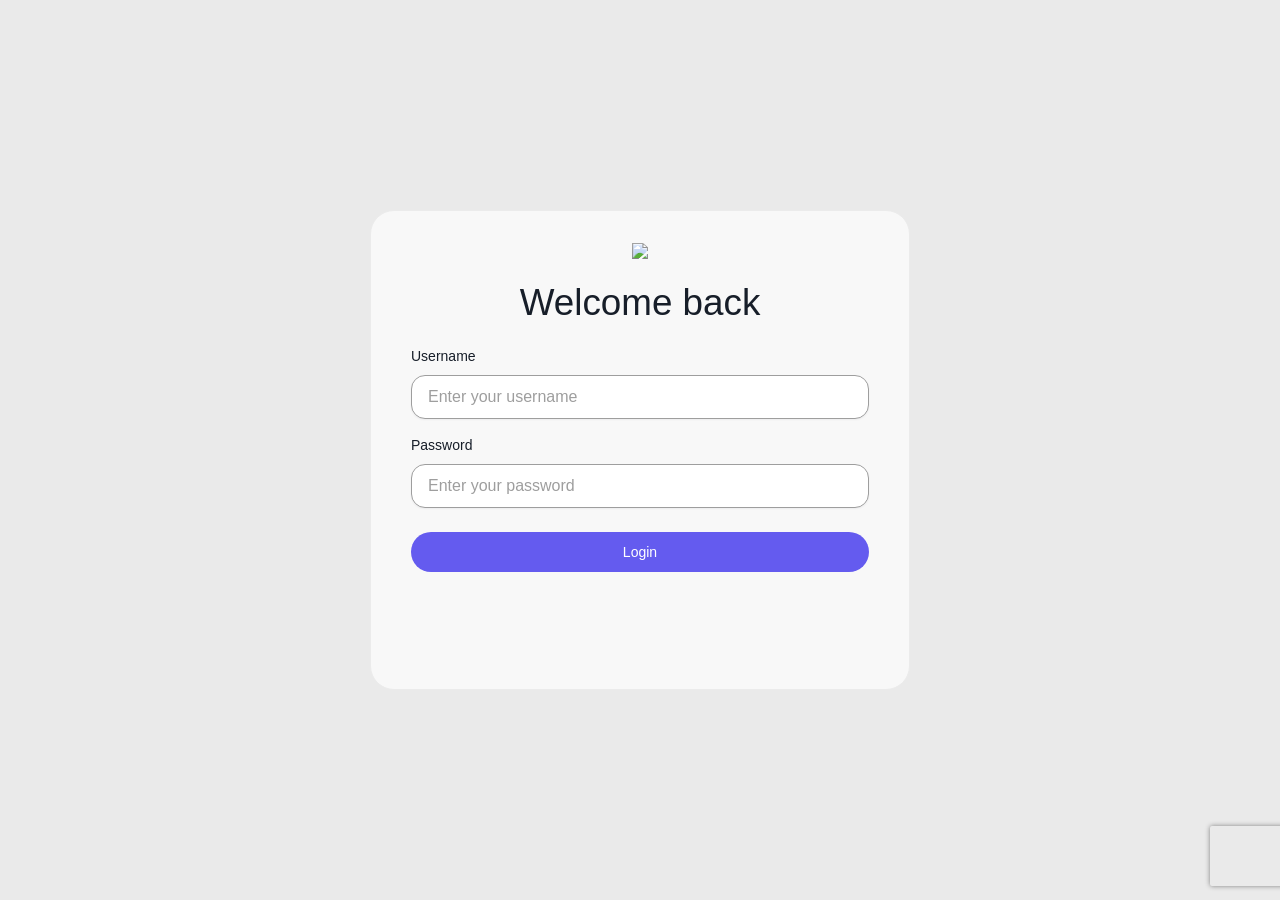
==== admin.html @ 07ac2dc0 "Initial commit: 5sports admin project Made-with: Cursor" ====
<html lang="en"><head><meta http-equiv="origin-trial" content="[base64]"><meta http-equiv="origin-trial" content="A6iYDRdcg1LVww9DNZEU+JUx2g1IJxSxk4P6F+LimR0ElFa38FydBqtz/[base64]">
  <title>Intrac Login</title>
  <meta charset="UTF-8">
  <meta name="viewport" content="width=device-width, initial-scale=1, minimum-scale=1, maximum-scale=1, shrink-to-fit=no">
  <!-- FAVICONS -->
  <link rel="icon" href="images/favicon/favicon.ico">
  <!-- CSS -->        
  <link rel="stylesheet" href="css/tailwind_admin.css" type="text/css">
  <link rel="stylesheet" href="css/admin.css" type="text/css">
  <style type="text/css">
      .customer-body {   --brand: #ef5a2a;   --brand-hover: #ef5a2a; }
.email-body .shell_container {border: none}
.email-body button {background: #ef5a2a;}

.green-box .section-box-inner {
background-color: #fcd381; 
border-color: #fab428;
}

.section-box.blocked:not(.green-box)[data-intrac_class_id]:not([data-intrac_class_id=&#34;0&#34;]) .section-box-inner {
background-color: var(--green-200); 
border-color: var(--green);
}

.section-box.blocked:not(.green-box)[data-intrac_level_type=&#34;6&#34;]:not([data-intrac_class_id=&#34;0&#34;]) .section-box-inner {
background-color: var(--blue-200); 
border-color: var(--blue);
}

.section-box.select[data-intrac_level_type=&#34;6&#34;] .section-box-inner {
background-color: var(--blue-200); 
border-color: var(--blue);
}

.unpaid-box .section-box-inner{
background-color: var(--yellow-200);
border-color: var(--yellow);
}

.customer-body #bg_carousel_1{
  filter: brightness(0.6);
}
.customer-body #bg_carousel_mobile_1{
  filter: brightness(0.6);
}     
  </style>    
</head>
<body class="flex h-[100vh] justify-center items-center">
  <div class="login">
      <img src="https://intrac-files.intrac.com.au/5s/logo.png" class="client-logo">
      <h1 class="leading-[150%] text-[2.3rem]">Welcome back</h1>
      <form id="form-signin" role="form" method="post" action="/authenticateclient" autocomplete="off" class="flex flex-col gap-4 w-full">
          <div>
              <label for="username" class="block mb-2 text-main">Username</label>
              <input type="text" id="username" name="username" class="custom-field placeholder:text-grey-neutral h-[44px]" placeholder="Enter your username" value="" autocomplete="off">                
          </div>
          <div>
              <label for="password" class="block mb-2 text-main">Password</label>
              <input type="password" id="password" name="password" class="custom-field placeholder:text-grey-neutral h-[44px]" placeholder="Enter your password" value="" autocomplete="off">    
          </div>
          <input type="hidden" id="recaptcha_response" name="recaptcha_response" value="">
          <button name="form-signin-btn" type="button" id="form-signin-btn" class="primary-btn mt-2" onclick="window.location.href='index.html'">Login</button>
      </form>
      <div id="error" class="red text-center">
          

          
      </div>        
  </div>
  <div class="noshow">
      <div id="recaptcha_key">6LcwqSgpAAAAAFJfCyUpiA1SqPpFpdusVsJjVs8L</div>    
  </div>

  <!-- SCRIPTS -->
  <script type="text/javascript" async="" charset="utf-8" src="https://www.gstatic.com/recaptcha/releases/79clEdOi5xQbrrpL2L8kGmK3/recaptcha__en.js" crossorigin="anonymous" integrity="sha384-8ttzcqn1x3spzHELLkLBHjQJV6/TydNHFuVP0+hKYrIsPW/qumOm8LQWdez/Qzbi"></script><script type="text/javascript" src="js/jquery.min.js"></script>
  
  <script type="text/javascript" src="https://www.recaptcha.net/recaptcha/enterprise.js?render=6LcwqSgpAAAAAFJfCyUpiA1SqPpFpdusVsJjVs8L"></script>
  
  <script type="text/javascript" src="js/loginscripts.js"></script>

<div><div class="grecaptcha-badge" data-style="bottomright" style="width: 256px; height: 60px; display: block; transition: right 0.3s; position: fixed; bottom: 14px; right: -186px; box-shadow: gray 0px 0px 5px; border-radius: 2px; overflow: hidden;"><div class="grecaptcha-logo"><iframe title="reCAPTCHA" width="256" height="60" role="presentation" name="a-cdmhy01fi2fx" frameborder="0" scrolling="no" sandbox="allow-forms allow-popups allow-same-origin allow-scripts allow-top-navigation allow-modals allow-popups-to-escape-sandbox allow-storage-access-by-user-activation" src="https://www.recaptcha.net/recaptcha/enterprise/anchor?ar=1&amp;k=6LcwqSgpAAAAAFJfCyUpiA1SqPpFpdusVsJjVs8L&amp;co=aHR0cHM6Ly81c3BvcnRzLmJlZHJvY2stdGVzdC5pbnRyYWMuY29tLmF1OjQ0Mw..&amp;hl=en&amp;v=79clEdOi5xQbrrpL2L8kGmK3&amp;size=invisible&amp;anchor-ms=20000&amp;execute-ms=30000&amp;cb=jrn99vbvd1y9"></iframe></div><div class="grecaptcha-error"></div><textarea id="g-recaptcha-response-100000" name="g-recaptcha-response" class="g-recaptcha-response" style="width: 250px; height: 40px; border: 1px solid rgb(193, 193, 193); margin: 10px 25px; padding: 0px; resize: none; display: none;"></textarea></div><iframe style="display: none;"></iframe></div></body></html>
---- css/admin.css ----
@import url(flatpickr.min.css);

:root {
  --purple-light: #5e65f61a;
  --purple-pretty: #f7f7f7;
  --game-bg-white: var(--natural-white);
  --game-white: #fff;
  --game-bg-red: var(--coral-100);
  --game-red: var(--coral);
  --game-bg-purple: var(--purple-pretty);
  --game-purple: var(--purple-strong);
  --game-bg-green: var(--green-100);
  --game-green: var(--green);
  --game-bg-gray: var(--gray-100);
  --game-gray: var(--gray); 
  --game-bg-yellow: var(--yellow-100);
  --game-yellow: var(--yellow); 
  --game-bg-blue: var(--blue-100);
  --game-blue: var(--blue);
  --game-bg-orange: #FFF6E6;
  --game-orange: #FF9D41;
}

@font-face {
  font-family: "Aeonik Medium";
  src:
        url("../fonts/Aeonik-Medium.woff2") format("woff2"),
        url("../fonts/Aeonik-Medium.woff") format("woff"),
        url("../fonts/Aeonik-Medium.ttf") format("truetype");
  font-weight: 500;
  font-style: normal;
  font-display: swap;
}

@font-face {
  font-family: "Aeonik Regular";
  src:
      url("../fonts/Aeonik-Regular.woff2") format("woff2"),
      url("../fonts/Aeonik-Regular.woff") format("woff"),
      url("../fonts/Aeonik-Regular.ttf") format("truetype");
  font-weight: 400;
  font-style: normal;
  font-display: swap;
}

@font-face {
  font-family: "Aeonik Bold";
  src:
        url("../fonts/Aeonik-Bold.woff2") format("woff2"),
        url("../fonts/Aeonik-Bold.woff") format("woff"),
        url("../fonts/Aeonik-Bold.ttf") format("truetype");
  font-weight: 700;
  font-style: normal;
  font-display: swap;
}

body {
  min-width: 360px;
}

b:not(.half-bold), strong {
  font-family: var(--font-aeonik-bold);
}

b.half-bold {
  font-weight: normal;
}

.noscrollbar {
  -ms-overflow-style: none;
  scrollbar-width: none;
}

.scroll-container {
  overflow-y: auto;
}

.logo, .client-logo {
  max-width: 144px;
  height: auto;
  max-height: 60px;
}

.mandatory, .red {
  color: red;
}

#error span {
  color: var(--main) !important;
}

.primary {
  color: var(--purple);
}

.cursor {
  cursor: pointer;
}

.margin_left_xs {
  margin-left: 5px;
}

.margin_left_sm {
  margin-left: 10px;
}

.margin_left_md {
  margin-left: 20px;
}

.margin_left_lg {
  margin-left: 30px;
}

.margin_right_sm {
  margin-right: 10px;
}

.margin_right_md {
  margin-right: 20px;
}

.margin_right_lg {
  margin-right: 30px;
}

.margin_top_xs {
  margin-top: 5px;
}

.margin_btm_xs {
  margin-bottom: 5px;
}

.margin_top_sm {
  margin-top: 10px;
}

.margin_btm_sm {
  margin-bottom: 10px;
}

.margin_top_md {
  margin-top: 20px;
}

.margin_btm_md {
  margin-bottom: 20px;
}

.margin_top_lg {
  margin-top: 30px;
}

.margin_btm_lg {
  margin-bottom: 30px;
}

.no_margin_top {
  margin-top: 0 !important;
}

.no_margin_btm {
  margin-bottom: 0 !important;
}

.no_margin_left {
  margin-left: 0 !important;  
}

.no_margin_right {
  margin-right: 0 !important;  
}

.padding_left_sm {
  padding-left: 10px;
}

.padding_left_md {
  padding-left: 20px;
}

.padding_right_sm {
  padding-right: 10px;
}

.padding_right_md {
  padding-right: 20px;
}

.padding_top_xs {
  padding-top: 5px;
}

.padding_btm_xs {
  padding-bottom: 5px;
}

.padding_top_sm {
  padding-top: 10px;
}

.padding_btm_sm {
  padding-bottom: 10px;
}

.padding_top_md {
  padding-top: 20px;
}

.padding_btm_md {
  padding-bottom: 20px;
}

.padding_top_lg {
  padding-top: 30px;
}

.padding_btm_lg {
  padding-bottom: 30px;
}

.padding_1px {
  padding: 1px; /*same as select border-width to show border correctly*/
}

.no_padding_top {
  padding-top: 0px !important;
}

.no_padding_bottom {
  padding-bottom: 0px !important;
}

.no_padding_left {
  padding-left: 0px !important;
}

.no_border_top {
  border-top-width: 0px !important;  
}

.align-left {
  text-align: left !important;
}

.align-right {
  text-align: right !important;
}

.align-center {
  text-align: center !important;
}

.align-end {
  text-align: end !important;
}

.valign-middle {
  vertical-align: middle;
}

.login {
  gap: 1rem;
}

.abs_inset {
  position: absolute;
  inset: 0px auto auto 0px;
}

.abs_inset_centre {
  left: 50%;
  top: 130%;
  transform: translateX(-50%);
}

.user-dropdown {
  top: -8px;
  z-index: 100;
  --tw-translate-x: -93px !important;
}

.user_dropdown_div {
  min-width: 160px;
}

.notes_menu {
  /*top: 26px;
  left: -76px;*/
  left: 0%;
  top: 130%;  
  transform: translate(-75%, 0);
}

.functions_menu, .reports_menu, .favourites_menu, .locs_menu {
  padding: 6px;
}

.sh_menu {
  top: 120%; 
}

.report_actions_menu {
  top: 130%;
  max-height: 400px;
  overflow-y: auto;
}

.report_actions_more_menu {
  inset: 0px 0px auto auto;
  top: 140%;
}

.camera_actions_menu {
  top: 0%;
  left: 110%;
}

.class_status_filter_items {
  left: 0%;
  transform: translate(0, 0);
}

.actions_menu {
  inset: 0px 0px auto auto;
  top: 120%;
  right: 0px;
}

.enrol_actions_menu {
  top: 110%;
}

.notes-menu-dropdown, .sm_dropdown {
  width: 100px;
}

.dropdown-menu {
  min-height: 46px;
}

.dropdown-menu.mh-400 {
  max-height: 400px;
  overflow-y: auto;
}

.dropdown-menu ul li a {
  display: block;
}

.overflow_vis, .class_enrolments_tab .table-wrapper {
  overflow: visible;
}

.class_enrolments_tab .table-wrapper td:first-child {
  width: 45%;
}

.class_enrolments_tab .table-wrapper td:last-child {
  width: 25%;
}

tr.class_row{
  border-bottom: 1px solid #E2E7ED;
}

.nav-link-row.active .nav-btn, .nav-btn:hover {  
  background-color: var(--purple);
  --tw-text-opacity: 1 !important;
  color: rgb(255 255 255 / var(--tw-text-opacity, 1)) !important;
  --tw-shadow: 0px 5px 12px 0px #00000040;
  --tw-shadow-colored: 0px 5px 12px 0px var(--tw-shadow-color);
  box-shadow: var(--tw-ring-offset-shadow, 0 0 #0000), var(--tw-ring-shadow, 0 0 #0000), var(--tw-shadow);
}

@media (min-width: 1024px) {
  .nav-list-pill-wrap {
    position: relative;
  }

  .nav-list-pill-wrap .nav-pill-bg {
    display: block;
    position: absolute;
    z-index: 0;
    border-radius: 23px;
    background-color: var(--purple);
    pointer-events: none;
    --tw-shadow: 0 5px 12px 0 rgba(0, 0, 0, 0.25);
    --tw-shadow-colored: 0 5px 12px 0 var(--tw-shadow-color);
    box-shadow: var(--tw-ring-offset-shadow, 0 0 #0000), var(--tw-ring-shadow, 0 0 #0000), var(--tw-shadow);
    opacity: 0;
    transition: left 0.35s cubic-bezier(0.4, 0, 0.2, 1), width 0.35s cubic-bezier(0.4, 0, 0.2, 1), top 0.35s cubic-bezier(0.4, 0, 0.2, 1), height 0.35s cubic-bezier(0.4, 0, 0.2, 1), opacity 0.2s ease;
  }

  .nav-list-pill-wrap .nav-pill-bg.nav-pill-instant {
    transition: none !important;
  }

  .nav-list-pill-wrap .nav-pill-bg.is-visible {
    opacity: 1;
  }

  #nav_list > li.nav-link-row {
    position: relative;
    z-index: 1;
  }

  #nav_list .nav-link-row.active .nav-btn,
  #nav_list .nav-link-row.active .nav-btn:hover {
    background-color: transparent !important;
    box-shadow: none !important;
    --tw-shadow: none !important;
    --tw-text-opacity: 1 !important;
    color: rgb(255 255 255 / var(--tw-text-opacity, 1)) !important;
  }

  #nav_list .nav-link-row:not(.active) .nav-btn:hover {
    background-color: var(--purple) !important;
    --tw-text-opacity: 1 !important;
    color: rgb(255 255 255 / var(--tw-text-opacity, 1)) !important;
    --tw-shadow: 0 5px 12px 0 rgba(0, 0, 0, 0.25);
    --tw-shadow-colored: 0 5px 12px 0 var(--tw-shadow-color);
    box-shadow: var(--tw-ring-offset-shadow, 0 0 #0000), var(--tw-ring-shadow, 0 0 #0000), var(--tw-shadow);
  }
}

@media (max-width: 1023px) {
  .nav-list-pill-wrap .nav-pill-bg {
    display: none !important;
  }
}

.active\:bg-purple:active {
  background-color: var(--purple);
}

.notes-dropdown {
  padding-bottom: 0rem;
}

.rounded-panel {
  width: auto;
}

.rounded-panel-max {
  width: max-content;
  max-width: 100%; 
  -webkit-overflow-scrolling: touch;
}

#mobile_menu {
  height: auto;
}

.header-btn {
  display: flex;
  align-items: center;
  border-radius: 32px;
  padding-left: 1.25rem;
  padding-right: 1.25rem;
  padding-top: 0.75rem;
  padding-bottom: 0.75rem;
  line-height: .75rem;
}

.header-btn:not(.active):hover {
  background-color: var(--natural-white);
}

.tab-header {
  align-items: center;
  margin-bottom: 20px;  
}

.tab-pane {
  display: none;
}

.tab-pane.active {
  display: block;
}

.tab-list {
  display: flex;
  overflow-y: auto;
  white-space: nowrap;
}

.tab-list li a {
  display: inline-block;
  height: 2.25rem;
  border-radius: 32px;
  padding-left: 0.75rem;
  padding-right: 0.75rem;
  padding-top: 0.75rem;
  padding-bottom: 0.75rem;
  line-height: .75rem;
}
.tab-list li a:hover {
  background-color: var(--natural-white);
}
.tab-list:not(.show-tab-list):has(> li:only-child) {
  display: none;
}

.header-btn.active, .tab-list li a.active {
  display: inline-block;
  background-color: var(--purple);
  text-align: center;
  --tw-text-opacity: 1;
  color: rgb(255 255 255 / var(--tw-text-opacity, 1));
}

.rounded-panel > .gview-pill-bg {
  display: block;
  position: absolute;
  z-index: 0;
  border-radius: 32px;
  background-color: var(--purple);
  pointer-events: none;
  --tw-shadow: 0 5px 12px 0 rgba(0, 0, 0, 0.25);
  --tw-shadow-colored: 0 5px 12px 0 var(--tw-shadow-color);
  box-shadow: var(--tw-ring-offset-shadow, 0 0 #0000), var(--tw-ring-shadow, 0 0 #0000), var(--tw-shadow);
  opacity: 0;
  transition: left 0.35s cubic-bezier(0.4, 0, 0.2, 1), width 0.35s cubic-bezier(0.4, 0, 0.2, 1), top 0.35s cubic-bezier(0.4, 0, 0.2, 1), height 0.35s cubic-bezier(0.4, 0, 0.2, 1), opacity 0.2s ease;
}

.rounded-panel > .gview-pill-bg.is-visible {
  opacity: 1;
}

.rounded-panel:has(> .gview-pill-bg.is-visible) > li {
  position: relative;
  z-index: 1;
}

.rounded-panel:has(> .gview-pill-bg.is-visible) > li > a.active {
  background-color: transparent !important;
  box-shadow: none !important;
  --tw-shadow: none !important;
}

@media (max-width: 1023px) {
  .rounded-panel > .gview-pill-bg {
    display: none !important;
  }
}

.dropdown li {
  background-color: transparent;
  padding-top: 0.5rem;
  padding-bottom: 0.5rem;
  padding-left: 1rem;
  padding-right: 1rem;
  border-radius: 30px;
}
.dropdown li:hover, .menu_item:hover, .dropdown-menu-item:hover {
  --tw-bg-opacity: 1;
  background-color: rgb(255 255 255 / var(--tw-bg-opacity, 1));
  color: var(--purple);
}

.menu_item {
  display: block;
  padding-top: 0.5rem;
  padding-bottom: 0.5rem;
  padding-left: 1rem;
  padding-right: 1rem;
  text-align: left;
  border-radius: 30px;
}

.menu_item.star_fav {
  background-image: url('../images/icons/star.svg');
  background-repeat: no-repeat;
  background-position: right 1rem center;
  padding-right: 2rem;
  --tw-bg-opacity: 1;
  background-color: rgb(255 255 255 / var(--tw-bg-opacity, 1));  
}

.star_list > li:has(.star_fav) {
  order: -1; /* moves these to the top */
}

#calendar_main_lnk input {
  width: 0px;
  height: 0px;
  padding: 0px;
  border: 0;
  position: absolute;
  bottom: 0;
}

.calendar {
  width: 158px;
}

.calendar-wrapper {
  line-height: inherit;
  padding-right: 0px;
}

#sh_reports .calendar {
  width: 168px;
}

#sh_reports .calendar.rep_month {
  width: 158px;
}

#sh_reports .chevron-right {
  right: 15px;
}

#sh_reports .calendar-wrapper {
  margin-left: -6px;
  margin-right: -6px;
}

#sh_reports .calendar-wrapper input {
  font-size: 14px;
}

#calendar_main_lnk.calendar {
  padding-left: 0px;
}

#calendar_main_div:hover:has(.no_hover:hover) {
  background: inherit;
}

#cust_scan {
  border-radius: 1.5rem !important;
}

.table {
  width: 100%;
  border-spacing: 0px;
}

.table thead tr th, .table tbody tr td {
  padding: 12px;
  text-align: start;
}

.table_slim thead tr th, .table_slim tbody tr td {
  padding: 6px 12px;
}

.table-scroll {
  overflow-y: scroll;
  max-height: 410px;
}

.table-scroll.maxh-table {
  max-height: 610px;
}

.table-wrapper {
  --tw-bg-opacity: 1;
  background-color: rgb(255 255 255 / var(--tw-bg-opacity, 1));
  margin-top: 20px;
  border-radius: 20px;
}

.table-wrapper .table {
  width: 100%;
  border-width: 1px;
  border-color: var(--gray-light);
  text-align: left;
  color: var(--gray);
  border-spacing: 0px;
}

.table-wrapper .table thead {
  background-color: var(--natural-white);  
}

.table-wrapper.plain-table .table thead {
  background-color: var(--purple-pretty);  
}

.table-wrapper .table tbody tr {
  color: var(--main);
}

.table-wrapper:not(.plain-table):not(.rep-table) .table tbody tr:nth-child(odd) {
  --tw-bg-opacity: 1;
  background-color: rgb(255 255 255 / var(--tw-bg-opacity, 1));  
}

.table-wrapper:not(.plain-table):not(.rep-table) .table tbody tr:nth-child(even) {
  background-color: var(--purple-pretty); 
}

.table-wrapper:has(.master_tr) .table tbody tr:nth-child(even), .white_tr {
  --tw-bg-opacity: 1;
  background-color: rgb(255 255 255 / var(--tw-bg-opacity, 1)) !important;   
}

.table-wrapper:has(.master_tr) .table tbody tr:nth-child(odd), .purple_tr {
  background-color: var(--purple-pretty) !important; 
}

.classes-table {
  margin-bottom: 20px;
}

.classes-box .table thead tr th.th-lg {
  width: 418px;
}

.classes-box .table thead tr th.th-sm,
.classes-box .table tbody tr td.td-sm {
  width: 56px;
  text-align: center;
}

.text-blue {
  color: var(--blue);
}

.white_text thead tr th {
  color: #fff;
  border-bottom: none;
}

.h-\[36px\] {
  height: 36px;
}

.min-h-\[40px\] {
  min-height: 40px;
}

.mw-0 {
  min-width: 0;
}

.inline-flex {
  display: inline-flex;
}

.ml-auto {
  margin-left: auto;
}

.swap-list {
  height: auto;
}

.modal-top {
  align-items: flex-start;
  padding-top: 20px;
}

.bottom_right_modal {
  position: fixed;
  top: 0px;
  left: 0px;
  right: 0px;
  z-index: 1000;
  height: 100%;
  max-height: 100%;
  width: 100%;
  overflow-y: auto;
  overflow-x: hidden;
  padding: 1rem;  
  display: flex;
  justify-content: flex-end;
  align-items: flex-end;
  background: none;
}

.bottom_right_modal .modal {
  width: 400px !important;
  max-width: 42rem !important;
  border-radius: 1.5rem;
  background-color: rgb(255 255 255 / var(--tw-bg-opacity, 1));
  --tw-bg-opacity: 1;
  --tw-shadow: 4px 2px 31px 0 rgba(23, 39, 54, 0.2);
  --tw-shadow-colored: 4px 2px 31px 0 var(--tw-shadow-color);
  box-shadow: var(--tw-ring-offset-shadow, 0 0 #0000), var(--tw-ring-shadow, 0 0 #0000), var(--tw-shadow);   
}

.bottom_right_modal .new-modal-content {
  padding: 1rem;
}

a.view_customer:not(.btn-edit), a.view_account:not(.btn-edit) {
  color: var(--purple);
}

.show_border {
  border-color: var(--purple) !important;
  --tw-ring-color: var(--purple) !important;
  border-width: 2px;
}

.img-w-h {
  width: 200px;
  height: 150px;
}

.w-\[200px\] {
  width: 200px;
}

.w-\[222px\] {
  width: 222px;
}

.w-\[75\%\] {
  width: 75%;
}

.feature_title {
  width: 120px;
  display: inline-block;
}

.password_change {
  height: 600px;
}

.product_search {
  height: 40px !important;
  width: 100% !important;
  border-radius: 1.5rem !important;
  padding-left: 38px !important;
}
.product_search::-moz-placeholder {
  color: var(--grey-neutral);
}
.product_search::placeholder {
  color: var(--grey-neutral);
}

.stocktake_list tr td .stake_quantity {
  text-align: right;
  width: 100px;
}

.new-modal-content .modal-header {
  position: sticky;
  top: 0;
  --tw-bg-opacity: 1;
  background-color: rgb(255 255 255 / var(--tw-bg-opacity, 1));
  z-index: 10;
}

.new-modal-content .modal-header::before {
  content: "";
  position: absolute;
  top: -1rem; /* same as new-modal-content padding */
  height: 1rem; /* same as new-modal-content padding */
  left: 0;
  right: 0;
  --tw-bg-opacity: 1;
  background-color: rgb(255 255 255 / var(--tw-bg-opacity, 1));
}

.new-modal-footer {
  margin-top: 10px;
}

.inp_def_width {
  width: inherit !important;
}

.input-group-span .live_date.inp_def_width {
  min-width: 220px; 
}

.ps_user_id_ {
  max-width: 80% !important;
}

.paid {
  padding-top: 0.25rem;
  padding-bottom: 0.25rem;
  padding-left: 0.625rem;
  padding-right: 0.625rem;
  border-radius: 20px;
  background-color: var(--green-100);
  color: var(--green);
}

.unpaid {
  padding-top: 0.25rem;
  padding-bottom: 0.25rem;
  padding-left: 0.625rem;
  padding-right: 0.625rem;
  border-radius: 20px;
  background-color: var(--coral-100);
  color: var(--coral);
}

.table-gap {
  border-collapse: separate;
  border-spacing: 0 1rem; /* horizontal 0, vertical 1rem */
}

.modal-tab-body tbody tr th.w-75p, .modal-tab-body tbody tr td.w-75p, .w-75p {
  width: 75%;
}

.\!w-full {
  width: 100% !important;
}

.\!p-2\.5 {
  padding: 0.625rem !important;
}

.rounded-t-\[20px\] {
  border-top-left-radius: 20px;
  border-top-right-radius: 20px;
}

.bg-purple-light {
  background-color: var(--purple-light);
}

.text-7xl {
  font-size: 4.5rem;
  line-height: 1;
}

.gap-y-4 {
  row-gap: 1rem;
}

.gap-x-3 {
  -moz-column-gap: 0.75rem;
  column-gap: 0.75rem;
}

.\!text-main {
  color: var(--main) !important;
}

.rounded-2xl {
  border-radius: 1rem;
}

.rounded-t-2xl {
  border-top-left-radius: 1rem;
  border-top-right-radius: 1rem;
}

.size-4 {
  width: 1rem;
  height: 1rem;
}

.btn_view_game_disabled, .btn_view_game_disabled:hover {
  background-color: var(--gray);
}

.game_colour1, .game_colour2 {
  position: absolute;
  right: 0;
  top: 50%;
  transform: translateY(-50%);
  width: 24px;
  height: 24px;
  opacity: 0;
  cursor: pointer;
  /* remove default arrow (for most browsers) */
  -webkit-appearance: none;
  -moz-appearance: none;
  appearance: none;
  border: none;
  background: transparent;
  padding: 0;
}

.game_chevron {
  pointer-events: none; /* click goes "through" to the select behind */
}

.game_timer {
  font-size: 1.8rem;
  white-space: pre; /*for double spaces*/
}

.modal:has(.score_div) {
  width: 100% !important;
}

.modal:has(.score_div) .new-modal-content {
  max-height: 100% !important;
}

#checkin_full_div {
  top: 50%;
  transform: translateY(-50%);  
}

.toggle_div:not(:has(li:not(.noshow))) .block_toggle[data-toggle_target="actions_menu"] {
  display: none;
}

.self-start {
  align-self: start;
}

#display_modal2:not(:has(.cust_child_update)) .cust_cust_name {
  display: none;
}

#display_modal2:not(:has(.cust_comment_open)) .cust_comments_flag {
  display: none;
}

/* customer accordions*/
.customer_accordion {
  display: flex;
  align-items: center;
  --tw-bg-opacity: 1;
  background-color: rgb(255 255 255 / var(--tw-bg-opacity, 1));
  width: 100%;
  padding-left: 0.875rem;
  padding-right: 0.875rem;
  padding-top: 0.625rem;
  padding-bottom: 0.625rem;
  gap: 0.75rem;
  border-radius: 12px;
}

.customer_accordion_menu {
  padding-left: 20px;
  padding-right: 20px;
}

.customer_accordion_menu .cregister_row:last-child, .customer_accordion_menu .cpass_row:last-child {
  margin-bottom: 20px;
}

.cregister_cust_row, .cpass_cust_row {
  border-width: 1px;
  border-style: solid;
  border-color: var(--grey-neutral);
  border-radius: 12px;
}

.cust_chevron, .flex_float_right, .widget_select {
  margin-left: auto; /*float to right*/
}

.widget_select {
  margin-right: 20px;
}

.widget_select select {
  padding-top: 5px !important;
  padding-bottom: 5px !important;
}

.cregister_row, .cpass_row {
  border-bottom-width: 1px;
  border-style: solid;
  border-color: var(--grey-neutral);
  display: flex;
  align-items: center;
  gap: 0.75rem;
  padding-top: 10px;
  padding-bottom: 10px;
  flex-wrap: wrap;
}

.flex_new_row {
  flex-basis: 100%;
}

.flex_new_row form {
  align-items: center;
}

.table_th_top tr th {
  vertical-align: top;
}

.table_td_top tr td {
  vertical-align: top;
}

.cregister_row .actions, .cpass_row .actions {
  margin-left: auto; /*float to right*/
}

.cregister_row .creg_action, .cpass_row .cpass_action {
  margin-left: 20px;
}
/* customer accordions - end*/

/*form auto widths*/
/* The entire form is the grid container */
.modal-tab-body form:not(.static_form), .grid_3 {
  display: grid;
  grid-template-columns: repeat(3, minmax(0, 1fr));
  gap: 20px;
}

/* Down to 2 columns below 1280px */
@media (max-width: 1279px) {
  .modal-tab-body form:not(.static_form), .grid_3 {
    grid-template-columns: repeat(2, minmax(0, 1fr));
    gap: 12px;

  }
}

/* Single column on mobile */
@media (max-width: 767px) {
  .modal-tab-body form:not(.static_form), .grid_3 {
    grid-template-columns: 1fr;
  }
}

/* Fields that should stretch across full width */
.modal-tab-body form .full-width, .modal-tab-body form h4, .modal-tab-body form .new-modal-footer, .modal-tab-body form .form-group:has(textarea), .modal-tab-body form .form-group:has(.quill_editor), .grid_3 .full-width {
  grid-column: 1 / -1;
}

.modal-tab-body form.add_edit_form {
  display: none;
}

.modal-tab-body .first-column {
  grid-column: 1;
}
/*form widths - end*/

/*grid_2 auto widths*/
.grid_2, .modal-tab-body form.grid_2 {
  display: grid;
  grid-template-columns: repeat(2, minmax(0, 1fr));
  gap: 20px;
}

.cregister_schedule_div, .register_addons_row {
  margin-bottom: 10px;
  width: 100%;
}

.cregister_grid .full-width {
  grid-column: 1 / -1;
}

@media (max-width: 767px) {
  .grid_2, .modal-tab-body form.grid_2 {
    grid-template-columns: 1fr;
  }
}
/*grid_2 - end*/

/*fixt_cf_rounds grid*/
.fixt_cf_rounds {
  display: grid;
  grid-template-columns: repeat(4, minmax(0, 1fr));
  gap: 20px;
}

@media (max-width: 767px) {
  .grid_2, .modal-tab-body form.grid_2 {
    grid-template-columns: repeat(2, minmax(0, 1fr));
  }
}
/*fixt_cf_rounds - end*/

/*form fields*/
.modal-tab-body form .form-group {
  margin-bottom: 10px;
  display: flex;
  flex-direction: column;
  gap: 0.375rem;
}

.modal-tab-body form .form-group.flex-row {
  flex-direction: row;
}

.modal-tab-body form .form-group .label {
  line-height: 1.25rem;
}

.modal-tab-body form .form-group .form-control, .popup-modal .form-group .form-control, .no-form .form-control,
.form-select-group .form-select {
  border-radius: 14px;
  border-width: 1px;
  border-color: var(--gray-200);
  padding-top: 0.625rem;
  padding-bottom: 0.625rem;
  padding-left: 0.875rem;
  padding-right: 0.875rem;
  font-size: 0.875rem;
  line-height: 1.5rem;
  --tw-shadow: 0 1px 2px 0 rgba(16,24,40,0.05);
  --tw-shadow-colored: 0 1px 2px 0 var(--tw-shadow-color);
  box-shadow: var(--tw-ring-offset-shadow, 0 0 #0000), var(--tw-ring-shadow, 0 0 #0000), var(--tw-shadow);
  width: 100%;
}
.form-select-group .form-select {
  width: inherit;
  min-width: 100px;
  padding-right: 2rem;
}
.modal-tab-body form .form-group select.form-control {
  padding-right: 2rem;
}
.modal-tab-body form .form-group .form-control::-moz-placeholder, .no-form .form-control::-moz-placeholder{
  color: var(--grey-neutral);
}
.modal-tab-body form .form-group .form-control::placeholder, .no-form .form-control::placeholder{
  color: var(--grey-neutral);
}
.modal-tab-body form .form-group .form-control:focus, .no-form .form-control:focus, .form-select-group .form-select:focus {
  border-color: var(--purple) !important;
  --tw-ring-color: var(--purple) !important;  
}

.cash_change {
  max-width: 150px;
}

.modal-tab-body form .input-group, .no-form .input-group-span  {
  position: relative;
}

.modal-tab-body form .input-group span:not(.custom-radio-span), .no-form .input-group-span span {
  color: var(--grey-neutral);
  position: absolute;
  top: 50%;
  transform: translate(0, -50%);
  right: 10px;
}

.custom-radio-label {
  display: flex;
  width: 100%;
  cursor: pointer;
  align-items: center;
  gap: 0.625rem;
  border-radius: 12px;
  border-width: 1px;
  border-color: var(--gray-200);
  padding-top: 0.625rem;
  padding-bottom: 0.625rem;
  padding-left: 0.875rem;
  padding-right: 0.875rem;
  font-size: 0.875rem;
  line-height: 1.5rem;
}
.custom-radio-span {
  display: flex;
  height: 1rem;
  width: 1rem;
  cursor: pointer;
  align-items: center;
  justify-content: center;
  border-radius: 9999px;
  border-width: 1px;
  border-style: solid;
  border-color: var(--gray-200);
}
.custom-radio:checked + .custom-radio-label {
  background-color: var(--purple-pretty);
}
.custom-radio:checked + .custom-radio-label > .custom-radio-span {
  border-color: var(--purple);
}
.custom-radio:checked + .custom-radio-label > .custom-radio-span > svg > circle {
  fill: var(--purple);
}

.form-label {
  position: relative;
  padding-left: 26px;
  align-items: center;
  display: inline-block;
}

.checkbox-custom {
  position: absolute;
  top: 3px;
  left: 4px;  
}

.modal-tab-body form .form-group-flex, .form-group-flex {
  display: flex;
  gap: 10px;
  align-items: center;
  flex-wrap: wrap;
  flex-direction: row;
}

.form-group-flex .form-control {
  width: inherit;
}

.modal-tab-body form .form-group .multi_select, .no-form .multi_select {
  background-image: none;
}

.modal-tab-body form .form-group textarea.textarea-lg.form-control {
  height: 200px !important;
}

input:disabled, select:disabled {
  background: var(--gray-200);
}

.popup-modal .form-group {
  margin-bottom: 20px;
  position: relative;
}

#confirm_popup .form-group > select.form-control.popup_select,
#confirm_popup .form-group > select.form-control.popup_select2 {
  position: absolute !important;
  width: 1px !important;
  height: 1px !important;
  margin: -1px !important;
  padding: 0 !important;
  overflow: hidden !important;
  clip: rect(0, 0, 0, 0) !important;
  border: 0 !important;
  opacity: 0 !important;
  pointer-events: none !important;
  box-shadow: none !important;
}

#confirm_popup .new-modal-content {
  overflow: visible;
}

#confirm_popup .confirm-popup-dd-item {
  border-style: none;
  background-color: transparent;
  font-family: inherit;
  font-size: inherit;
  line-height: inherit;
}

#confirm_popup .dropdown-menu.confirm_popup_dd_a,
#confirm_popup .dropdown-menu.confirm_popup_dd_b {
  top: 100%;
  bottom: auto;
  margin-top: 0.25rem;
  margin-bottom: 0;
}

.modal-tab-body form .form-group.noshow {
  display: none;
}

/*form fields - end*/

.ps_space_ids .form-label .checkbox-custom {
  top: 25%;
}

.rlvtable td:first-child {
  width: 50%;
}

.rlvtable td:last-child {
  width: 35%;
}

.time-list li {
  display: flex;
  align-items: center;
  gap: 35px;
  margin-bottom: 10px;
}

.time-list li span {
  max-width: 87px;
  width: 100%;
}

.time-list-lg li span {
  max-width: 137px;
}

.time-list li.noshow {
  display: none;
}

.tooltip_img {
  display: inline-block;
}

.tippy-box[data-theme~='white'] {
  background-color: white;
  color: var(--main);
  border-radius: 10px;
  --tw-shadow: 0px 4px 6px -2px #10182808,0px 12px 16px -4px #10182814;
  box-shadow: var(--tw-ring-offset-shadow, 0 0 #0000), var(--tw-ring-shadow, 0 0 #0000), var(--tw-shadow);
  z-index: 10;
}

.right_div {
  display: inline-block;
  float: right;
}

.btn-edit-main {
  padding-top: 0.625rem;
  padding-bottom: 0.625rem;
  padding-left: 0.75rem;
  padding-right: 0.75rem;
  border-radius: 1.5rem;
  --tw-text-opacity: 1;
  color: rgb(255 255 255 / var(--tw-text-opacity, 1));
  background-color: var(--purple);
}

.btn-edit-main:hover{
  background-color: var(--purple-strong);
}

.btn-edit {
  display: block;
  padding-top: 0.25rem;
  padding-bottom: 0.25rem;
  padding-left: 1rem;
  padding-right: 1rem;
  border-radius: 1.5rem;
  border-width: 1px;
  border-style: solid;
  border-color: var(--gray-200);
  width: fit-content;
}

.btn-edit:hover {
  background-color: var(--natural-white);
}

.btn-default {
  padding-top: 0.625rem;
  padding-bottom: 0.625rem;
  padding-left: 1rem;
  padding-right: 1rem;
  border-radius: 1.5rem;
  --tw-text-opacity: 1;
  color: rgb(255 255 255 / var(--tw-text-opacity, 1));
  background-color: var(--purple);
  display: inline-block;
  text-align: center;
}

.btn-default:not(.btn-default-white):hover{
  background-color: var(--purple-strong);
}

.btn-default-white {
  color: inherit;
  background-color: inherit;
  border-width: 1px;
  border-style: solid;
  border-color: var(--gray-200);
}

.sticky-modal-footer {
  position: sticky; 
  bottom: -1.5rem; /*to cater for 1.5rem padding*/
  left: -1.5rem; /*to cater for 1.5rem padding*/
  z-index: 1101;
  --tw-bg-opacity: 1;
  background-color: rgb(255 255 255 / var(--tw-bg-opacity, 1));  
  --tw-shadow: -13px -6px 60px 0px #0000000D;
  --tw-shadow-colored: -13px -6px 60px 0px var(--tw-shadow-color);
  box-shadow: var(--tw-ring-offset-shadow, 0 0 #0000), var(--tw-ring-shadow, 0 0 #0000), var(--tw-shadow);
  padding-bottom: 1rem;
}

.sticky-modal-footer::before {
  content: "";
  position: absolute;
  top: 0; left: -1.5rem; right: -1.5rem; bottom: -1.5rem;
  --tw-bg-opacity: 1;
  background-color: rgb(255 255 255 / var(--tw-bg-opacity, 1));
  border-top-width: 1px;
  border-top-color: var(--gray-light);  
  z-index: -1;
}

.btn-link {
  color: var(--purple);
  display: block;
  line-height: normal;
}

.label-link {
  display: inline-block;
  margin-left: 10px;
}

.modal-tab-body tbody tr td ul, ul.table-actions {
  display: flex;
  flex-direction: column;
  align-items: center;
  gap: 0.625rem;
}

.flex_gap {
  display: flex;
  align-items: center;
  gap: 15px;
}

.avatar {
  width: 32px;
  height: 32px;
  border-radius: 50%;
  border: 2px var(--purple);
  object-fit: cover;
  display: block;
}

.return-modal {
  display: flex;
  align-items: center;
  gap: 10px;
  color: #000;
  font-size: 12px;
  font-weight: 500;
  line-height: 20px;
}

.return-modal .ret-btn {
  width: 24px;
  height: 24px;
  display: flex;
  align-items: center;
  justify-content: center;
  border-radius: 50%;
}

#sub_header_top .toggle_div li.me-2:last-child {
  margin-inline-end: 0px;
}

#display_modal.modal-open ~ #display_modal2 .modal-close:not(.return-modal) {
  display: none;
}

#display_modal:not(.modal-open) ~ #display_modal2 .return-modal {
  display: none;
}

#display_modal.modal-open ~ #display_modal3 .modal-close:not(.return-modal) {
  display: none;
}

#display_modal2.modal-open ~ #display_modal3 .modal-close:not(.return-modal) {
  display: none;
}

#display_modal:not(.modal-open) ~ #display_modal2:not(.modal-open) ~ #display_modal3 .return-modal {
  display: none;
}

/*swiper chevrons*/
.calendar-box-wrapper {
  display: flex;
  align-items: center;
  gap: 5px;
  margin-top: 15px;
}

.swiper-button-next,
.swiper-button-prev {
  position: static;
  width: 40px;
  height: 40px;
  display: flex;
  align-items: center;
  justify-content: center;
  margin-top: 0px !important;
}

.swiper-button-next:after,
.swiper-button-prev:after {
  content: none;
}
/*swiper chevrons - end*/

/*reports*/
#report_result .table-wrapper .table thead tr th, #report_result .table-wrapper .table tbody tr td {
  white-space: inherit;
}

.reports_left_menu:has(.toggle_div:not(.noshow)) {
  padding: 0.25rem;
}

.reports_right_menu:has(.rr_item:not(.noshow)), .reports_right_menu:has(#report_more_btn:not(.noshow)) {
  padding: 0.25rem;
}

.reports_right_menu:has(.rr_item:not(.noshow)):has(#report_more_btn:not(.noshow)) .reports_right_sep {
  display: block;
}

.reports_right_menu:not(:has(.rr_item:not(.noshow))):has(#report_more_btn:not(.noshow)) {
  margin-left: auto;
}

#report_result .table-wrapper {
  margin-top: 0px;
}

#report_result .table-wrapper:has(.table:not(.noshow)) {
  margin-bottom: 20px;
}

#report_result .table-wrapper tbody tr {
  border-bottom-width: 1px;
  border-bottom-color: var(--gray-light);
}

#report_result .table-wrapper tr:has(.rep-total), #report_result .table-wrapper tr:has(.rep-totals) {
  --tw-bg-opacity: 1;
  background-color: rgb(255 255 255 / var(--tw-bg-opacity, 1));
}

#report_result .table-wrapper td.rep-totals {
  color: var(--purple);
}

#report_result .table-wrapper td.rep-totals-hdr {
  color: inherit;
}

#report_result .rep-sum-table td {
  color: var(--purple);
}

#report_result .fs-bold {
  font-family: var(--font-aeonik-bold);
  font-weight: bolder;
}

.booking-calendar-menu {
  height: auto;
}

.clear_rep_sub_name {
  font-size: 12px;
}

#report_chart:not(.noshow) {
 display: flex;
 flex-wrap: wrap;
 justify-content: space-around;
 row-gap: 20px;
}

.rep_chart {
  max-width: 400px;
  width: 100%;
  --tw-bg-opacity: 1;
  background-color: rgb(255 255 255 / var(--tw-bg-opacity, 1));
  border-radius: 20px;
}

.rep_chart.xl_chart {
  max-width: 1000px;
}

.chart_canvas {
  max-height: 300px;
  cursor: pointer;  
}

.rep_chart img {
  cursor: pointer;
}

#report_result .mySwiper {
  max-width: 350px;
  margin: 0;
}

#report_result .email_msg {
  font-size: 12px;
}

/*reports - end*/

/*Flatpickr*/
.flatpickr-day.selected,
.flatpickr-day.today,
.flatpickr-day.today:hover,
.flatpickr-day.today:focus,
.flatpickr-day:hover,
.flatpickr-monthSelect-month.selected,
.flatpickr-monthSelect-month:hover,
.flatpickr-monthSelect-month.today,
.flatpickr-monthSelect-month.today:hover,
.flatpickr-day.selected.nextMonthDay {
  border-color: var(--purple) !important;
  background: var(--purple) !important;
  color: #fff !important;
}

.flatpickr-day.today:not(.selected):not(:hover):not(:focus) {
  background: inherit !important;
  color: inherit !important;
}

.flatpickr-months .flatpickr-prev-month:hover svg path, 
.flatpickr-months .flatpickr-next-month:hover svg path {
  fill: var(--purple);
}

.admin-body .flatpickr-calendar:not([class*="monthpickr"]) .flatpickr-current-month .numInputWrapper {
  display: initial !important;
}

.admin-body .flatpickr-calendar[class*="monthpickr"] .flatpickr-current-month .numInputWrapper {
  pointer-events: none;
}

.admin-body .flatpickr-calendar:not([class*="monthpickr"]) .numInput {
  display: initial !important;
  max-width: 50px;
  font-size: 14px;
}

/*spinner*/
#loader:after,#loader:before{content:"";position:absolute}

#loader-wrapper {
  display:none;
  position: fixed;
  top: 0;
  left: 0;
  width: 100%;
  height: 100%;
  z-index: 10000000;
}

#loader {
  --size: 160px;
  --radius: 22px;
  --speed: 1.9s;  
  width: var(--size);
  height: var(--size);
  display: block;
  position: relative;
  left: 50%;
  top: 50%;
  transform: translate(-50%, -50%);  
}

#loader .rotor {
  width: 100%;
  height: 100%;
  animation: spin var(--speed) linear infinite;
}

/* Fixed circular orbit */
#loader .orbit {
  transform-origin: 0 0;
}

/* Radial placement */
#loader .o1 {
  transform: rotate(180deg) translate(0, calc(-1 * var(--radius)));
}
#loader .o2 {
  transform: rotate(-60deg) translate(0, calc(-1 * var(--radius)));
}
#loader .o3 {
  transform: rotate(60deg) translate(0, calc(-1 * var(--radius)));
}

/* Blade animation ONLY scales */
#loader .blade {
  fill: url(#bladeGradient);
  transform-box: fill-box;
  transform-origin: 50% 50%;
  transform: scaleX(-1);
  opacity: 0;
  animation: elastic var(--speed) cubic-bezier(0.22, 1.15, 0.36, 1) infinite;
}

/* Phase offsets */
#loader .o1 .blade {
  animation-delay: 0s;
}
#loader .o2 .blade {
  animation-delay: 0.16s;
}
#loader .o3 .blade {
  animation-delay: 0.32s;
}

/* Continuous rotation */
@keyframes spin {
  to {
    transform: rotate(-360deg);
  }
}

/* Elastic scale (AE-style) */
@keyframes elastic {
  0% {transform: scale(0); opacity: 0;}
  18% {transform: scale(1.26); opacity: 1;}
  32% {transform: scale(0.96);}
  46% {transform: scale(1.06);}
  60% {transform: scale(1);}
  85% {opacity: 1;}
  100% {transform: scale(0); opacity: 0;}
}
/*spinner end*/

/*dataTable customisations*/
.cust_search_tab .customer_row {
  height: 45px;
}

.cust_search_tab .dt-search, .cust_search_tab .dt-layout-row:has(.dt-search) {
  display: none !important;
}

.customer_row:hover, .sel_prod_row:hover, .cs_sel_row:hover {
  cursor: pointer;
  background-color: #f0f0f0;
}

/*Tippy theme*/
.tippy-box[data-theme~='purple'] {
    background-color: var(--purple);
    color: white;
    border-radius: 10px;
}
.tippy-box[data-theme~='purple'] > .tippy-arrow::before {
    color: var(--purple);
}
/*Tippy theme end*/

/* Tooltip container (customer datatable) */
.tooltip {
  position: relative;
  display: inline-block;
}

/* Tooltip text */
.tooltip .tooltiptext {
  visibility: hidden;
  position: absolute;
  z-index: 1;
  width: 200px;
  background-color: var(--purple);
  color: #fff;
  text-align: left;
  padding: 10px;
  border-radius: 10px;
  transition: opacity .6s;
  top: -5px;
  left: -205px;
  word-wrap: break-word;
  white-space: pre-wrap;  
}

.attendance_tab .tooltip .tooltiptext {
  left: 20px;
}

/* Show the tooltip text when you mouse over the tooltip container */
.tooltip:hover .tooltiptext {
  visibility: visible;
}

/*to cater for large last info panels*/
#display_modal2 .customers_table_div:has(.tooltip:hover) .table-wrapper.overflow-hidden {
  overflow: visible;
}

/*printDiv*/

#printDiv .table-scroll {
  max-height: 100%;
}

/*printDiv - end*/

/*quill*/
.quill_editor {
  min-height: 150px;
  max-height: 400px;
}

.quill_editor.xl_editor {
  min-height: 250px;
}

/*limited css for .template_html_preview to keep it original as email*/
/*mimics sanitiseQuillPs in b/end*/
.template_html_preview p {
  margin: 0;
  padding: 0;
  font-size: 12px;
}

/*link color*/
.template_html_preview a {
  color: #6d66e5;
}

/*to get around the * rule at the top*/
.template_html_preview ul, .template_html_preview ol {
  padding: unset;
  padding-left: 40px;
}

/*hack for bold and underline not working in html, email clients are rendering fine without this*/
.template_html_preview strong *, .ql-editor strong * {
  font-family: inherit;
  font-weight: inherit;
}

.template_html_preview * {
  list-style: inherit;
}

.ql-snow .ql-picker.ql-font {
  width: 138px;
}

.ql-editor {
  font-family: var(--font-aeonik-reg);
}

.ql-snow .ql-picker.ql-font .ql-picker-label::before, .ql-snow .ql-picker.ql-font .ql-picker-item::before {
  content: 'Aeonik';
}

.ql-font-arial { font-family: 'Arial, sans-serif'; }
.ql-font-times-new-roman { font-family: 'Times New Roman, serif'; }
.ql-font-courier { font-family: 'Courier, monospace'; }
.ql-font-comic-sans { font-family: 'Comic Sans MS, cursive'; }
.ql-font-verdana { font-family: 'Verdana, sans-serif'; }

/*Adding the values from the array which has the values as data-values*/

/*for font-size*/
.ql-snow .ql-picker.ql-size .ql-picker-label[data-value]::before,
.ql-snow .ql-picker.ql-size .ql-picker-item[data-value]::before {
  content: attr(data-value) !important;
}

/*for font-family*/
.ql-snow .ql-picker.ql-font .ql-picker-label[data-value]::before,
.ql-snow .ql-picker.ql-font .ql-picker-item[data-value]::before {
  content: attr(data-value) !important;
}

/*.ap is for emojis*/
.quill_editor .ap, .ql-emojiblot .ap {
  background-image: none;
  text-indent: 0;
  /* It's also possible to adjust spacing. To make selecting emojis easier */
  width: 25px;
  height: 25px;
  align-items: center;
}

.ql-editor .ap {
  height: inherit;
  width: inherit;
  font-size: inherit;
}

.ql-editor u {
  text-decoration: underline;
}

.ql-toolbar .material-symbols-sharp {
  color: inherit;
}

#dashboard {
  width: 100%;
  min-width: 320px;
}

#dashboard .grid-stack-item-content .widget_item,
#dashboard .grid-stack-item-content .widget_item .content {
  height: auto;
  min-height: 0;
}

.grid-stack-item-content {
  background-color: #fff;
  cursor: pointer;
  border-radius: 20px;
  border: 1px solid #e9e7ff;    
  position: relative;
  padding: 10px;
  overflow: auto;
  box-sizing: border-box;
}

.widget_item {
  width: 100%;
  height: 100%;
}

.widget_item .content {
  padding: 10px;
  width: 100%;
  height: 100%;  
}

.remove_widget {
  position: absolute;
  top: 10px;
  right: 10px;
}

.remove_widget img {
  width: 20px;
  height: 20px;  
}

.widget_item h4 {
  color: #000;
  font-size: 20px;
  font-weight: 500;
  line-height: 20px;
  margin-bottom: 20px;
}

.widget_item .numbers div {
  display: flex;
  justify-content: space-between;
  margin-bottom: 12px;
  font-size: 18px;
}

.widget_item .div-center {
  align-items: center !important;
  justify-content: center !important;
}

.widget_item .headline {
  height: 60%;
}

.widget_item .numbers div:last-child {
  margin-bottom: 0;
}

.widget_item .numbers b {
  color: var(--purple);
}

.widget_item .headline b {
  font-size: 38px;
}

.widget_item .rep_chart {
  max-width: 100%;
  max-height: 80%;
}

/* Chart.js needs non-zero box; GridStack "auto" + intro animation can otherwise measure 0×0 */
#dashboard .widget_item .chart_canvas {
  display: block;
  width: 100%;
  min-height: 200px;
}

.widget_item .table-scroll {
  max-height: 100%;
}

/*dashboard - grid - end*/

/*flatpickr*/
.flatpickr-current-month {
  font-size: 14px;
}
/*flatpickr - end*/


/*instructor view*/
.instructor-page .nav-link-row:not(.instructor_nav),
.instructor-page .quick_favs, .instructor-page .manage_favs, .instructor-page .mobile_favourites_div,
.instructor-page .functions_div, .instructor-page .mobile_functions_div,
.instructor-page #sh_grid:not(:has(#calendar_main_div)),
.instructor-page #main_switch_location_div,
.instructor-page .sh_items_roster, .instructor-page .maximize_div, .instructor-page .compress_grid,
.instructor-page .modal-body .tab-list:not(.assess_tabs:has(.tl_assess_cust)):not(.messages_tabs),
.instructor-page .att_hdr_ul,
.instructor-page .tl_assess_summary, .instructor-page .assess_details_tab .filter_div,
.instructor-page .modal .avails_tab .tab-header, .instructor-page .modal .avail_user_div,
.instructor-page .modal .rosters_tab .tab-header, .instructor-page .modal .roster_user_div,
.instructor-page .tl_msg_general, .instructor-page .msg_comments_tab .tab-header h4, .instructor-page .msg_sent_tab .tab-header h4,
.instructor-page .sms_lnk, .instructor-page .email_lnk,
.instructor-page .class_edit_tab, 
.instructor-page .cust_search_tab, .instructor-page .cust_edit_tab, .instructor-page .childs_tab,
.instructor-page #get_notes,
.instructor-page .checkin_items,
.instructor-page .na_instructor,
.admin-page:not(.instructor-page) .instructor_only
{
  display: none !important;
}

.instructor-page .table-scroll {
  max-height: inherit;
}

.instructor-page #calendar_main_container {
  width: 100%;
  justify-content: center;
  height: inherit;
}

.instructor-page #calendar_main_container:hover:not(:has(.no_hover:hover)) {
  background-color: var(--natural-white);  
}

.instructor-page #calendar_main_container .calendar-wrapper {
  padding-top: 0.5rem;
  padding-bottom: 0.5rem;
}

.instructor-page .modal {
  width: 100dvw !important;
}

.instructor-page .modal .new-modal-content {
  max-height: 95dvh !important;
}

.instructor-page .modal .attendance_tab .tab-header {
  flex-direction: row;
  justify-content: space-between;
}

.instructor-page .class_att_item {
  --tw-bg-opacity: 1;
  background-color: rgb(255 255 255 / var(--tw-bg-opacity, 1));
  border-radius: 20px;
  line-height: 100%;
  --tw-shadow: 0px 2px 8px 0px #0000001A;
  --tw-shadow-colored: 0px 2px 8px 0px var(--tw-shadow-color);
  box-shadow: var(--tw-ring-offset-shadow, 0 0 #0000), var(--tw-ring-shadow, 0 0 #0000), var(--tw-shadow);
  margin-top: 5px;
  flex-basis: calc((100% - 20px) / 2);
}

.instructor-page .class_att_item .att_img {
  width: 100%;
}

.instructor-page .class_att_item:has(.btn-edit:nth-child(2)) {
  flex-basis: 100%;
}

.instructor-page .class_att_item .pretty-radio {
  gap: 5px;
  font-size: 12px;
}

.instructor-page .assess_details_tab .assesssrch_table {
  margin-top: 0px;
}

.instructor-page #sub_header_top .rounded-panel:has(#calendar_main_div.noshow):not(:has(.reports_div)) {
  padding: 0px;
}

.instructor-page .game-btn-wrapper:has(button.noshow) {
  display: none;
}

.instructor-page .roster_functions_div:not(:has(.roster_functions option:nth-child(2))) {
  display: none;
}

/*no shows*/
.noshow {
  display: none;
}

.noshow_imp {
  display: none !important;
}

.hol.noshow {
  display: none !important;
}

.show_block, .show_block_simple {
  display: block;
}

.modal-open {
  display: flex;
}

.full_screen {
  width: 100dvw;
  height: 100dvh;
}

.full_screen .scroll-container-flex {
  max-height: 100dvh;
}

/*media*/
@media (max-width: 639px){
  .reports_left_menu:has(.toggle_div:not(.noshow)) {
    padding: 10px;
  }

  .reports_right_menu:has(.rr_item:not(.noshow)), .reports_right_menu:has(#report_more_btn:not(.noshow)) {
    padding: 10px;
  }

  #calendar_main_div {
    margin-right: 0px;
  }
}

@media (min-width: 640px){

  .calendar{
    padding-left: 16px;
  }

  .main-container{
    padding: 1rem;
  }

  .tab-list li a {
    padding-left: 1.25rem;
    padding-right: 1.25rem;
  }

  #report_result .mySwiper {
    flex: 1;
  }

  .new-modal-content .modal-header::before {
    top: -1.5rem;
    height: 1.5rem;
  }

}

@media (min-width: 768px) {

  .md\:block:not(.noshow) {
    display: block;
  }

  .instructor-page #rosters .location-box {
    display: block;
  }

  .md\:w-\[150px\] {
    width: 150px;
  }

  .md\:w-\[280px\] {
    width: 280px;
  }

  .md\:mt-0 {
    margin-top: 0;
  }

  .md\:mb-0 {
    margin-bottom: 0;
  }

  .md\:mt-6 {
    margin-top: 1.5rem;
  }

  .md\:basis-\[332px\] {
    flex-basis: 332px;
  }

  .modal-tab-body tbody tr td ul, ul.table-actions {
    flex-direction: row;
  }

  .instructor-page .class_att_item {
    flex-basis: 262px !important;
  }

  #instr_availability .avail_row, #instr_roster .roster_row {
    width: 230px;
  }

}

@media (max-width: 1023px) {
  #calendar_main_lnk {
    width: 143px;
    border-radius: 10px;
  }

  #calendar_main_container {
    padding-left: 10px;
  }

  #calendar_main_div {
    padding-left: 5px;
  }
}

@media (min-width: 1024px) {
  .mobile-items {
    display: none;
  }
}

@media (min-width: 1280px) {

  .xl-modal-content {
    max-height: 720px;
  }
}

@keyframes dash-row-in {
  from {
    opacity: 0;
    transform: translateY(100%);
  }
  to {
    opacity: 1;
    transform: translateY(0);
  }
}

body.dashboard-intro-running #dashboard .grid-stack-item {
  opacity: 1;
}

body.dashboard-intro-running #dashboard .grid-stack-item-content {
  overflow: hidden;
}

body.dashboard-intro-running #dashboard .dash-anim-row {
  opacity: 0;
  transform: translateY(100%);
  animation: dash-row-in 520ms cubic-bezier(0.0, 0.0, 0.2, 1) forwards;
  animation-delay: calc(var(--dash-row-delay, 0) * 1ms);
  will-change: opacity, transform;
}

body.dashboard-intro-running #top_container .dash-anim-parent,
body.dashboard-intro-running #sub_header_top .dash-anim-parent,
body.dashboard-intro-running #sh_dashboard .dash-anim-parent {
  overflow: hidden;
}

body.dashboard-intro-running #top_container .dash-anim-row,
body.dashboard-intro-running #sub_header_top .dash-anim-row,
body.dashboard-intro-running #sh_dashboard .dash-anim-row {
  opacity: 0;
  transform: translateY(100%);
  animation: dash-row-in 520ms cubic-bezier(0.0, 0.0, 0.2, 1) forwards;
  animation-delay: calc(var(--dash-row-delay, 0) * 1ms);
  will-change: opacity, transform;
}

body.dashboard-intro-running #dashboard .chart_canvas:not(.dash-anim-row) {
  opacity: 0 !important;
  pointer-events: none;
}

@media (prefers-reduced-motion: reduce) {
  body.dashboard-intro-running #dashboard .dash-anim-row {
    animation: none !important;
    opacity: 1 !important;
    transform: none !important;
  }

  body.dashboard-intro-running #top_container .dash-anim-row,
  body.dashboard-intro-running #sub_header_top .dash-anim-row,
  body.dashboard-intro-running #sh_dashboard .dash-anim-row {
    animation: none !important;
    opacity: 1 !important;
    transform: none !important;
  }

  body.dashboard-intro-running #dashboard .chart_canvas:not(.dash-anim-row) {
    opacity: 1 !important;
    pointer-events: auto;
  }
}

@keyframes class-grid-cell-in {
  from {
    opacity: 0;
    transform: translateY(10px);
  }
  to {
    opacity: 1;
    transform: translateY(0);
  }
}

@keyframes class-grid-event-in {
  from {
    opacity: 0;
    transform: scale(0.98);
  }
  to {
    opacity: 1;
    transform: scale(1);
  }
}

.class-grid-cell-intro {
  animation: class-grid-cell-in 250ms cubic-bezier(0.0, 0.0, 0.2, 1) both;
  animation-delay: calc(var(--cg-stagger, 0) * 1ms);
}

.class-grid-event-intro {
  animation: class-grid-event-in 280ms cubic-bezier(0.0, 0.0, 0.2, 1) both;
}

@keyframes grid-schedule-card-spring-kf {
  0% {
    opacity: 0;
    transform: scale(0.78);
  }
  38% {
    opacity: 1;
    transform: scale(1.09);
  }
  58% {
    transform: scale(0.94);
  }
  78% {
    transform: scale(1.03);
  }
  100% {
    opacity: 1;
    transform: scale(1);
  }
}

.grid-schedule-card-spring {
  animation: grid-schedule-card-spring-kf 0.62s ease-out both;
  will-change: transform, opacity;
}

#rosters .grid-schedule-card-spring {
  animation: grid-schedule-card-spring-kf 0.62s ease-out both !important;
}

@media (prefers-reduced-motion: reduce) {
  .class-grid-cell-intro,
  .class-grid-event-intro,
  .grid-schedule-card-spring {
    animation: none !important;
    opacity: 1 !important;
    transform: none !important;
  }
}
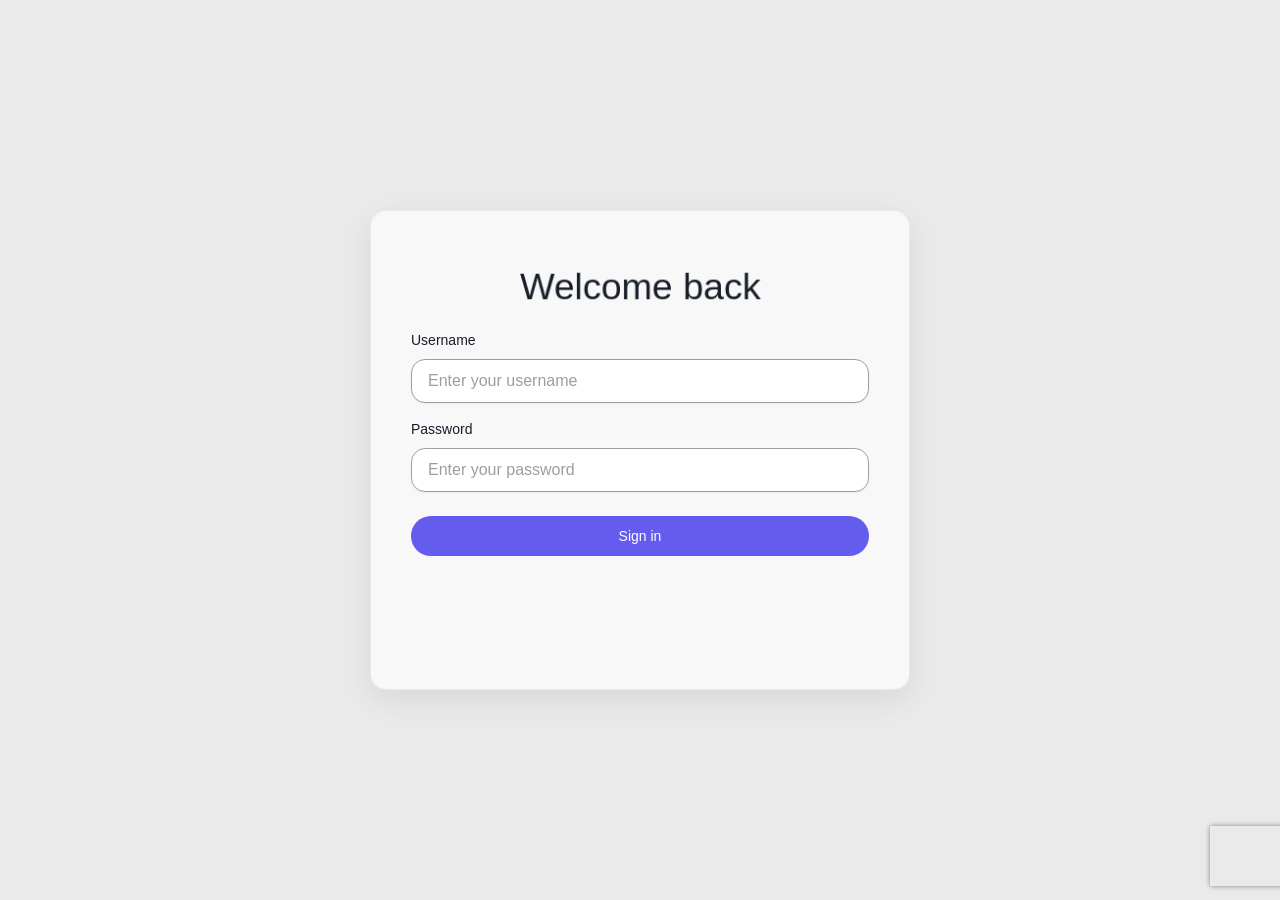
==== commit e9219af2: "bug fixes" ====
--- a/admin.html
+++ b/admin.html
@@ -45,21 +45,23 @@
 }     
   </style>    
 </head>
-<body class="flex h-[100vh] justify-center items-center">
-  <div class="login">
-      <img src="https://intrac-files.intrac.com.au/5s/logo.png" class="client-logo">
-      <h1 class="leading-[150%] text-[2.3rem]">Welcome back</h1>
+<body class="login-page flex h-[100vh] justify-center items-center bg-[#f8f9fb]">
+  <div class="login login-card-shell">
+      <div class="login-anim-logo-wrap">
+          <img src="https://intrac-files.intrac.com.au/5s/logo.png" alt="" class="client-logo login-anim-logo-spring">
+      </div>
+      <h1 class="login-anim-title leading-[150%] text-[2.3rem]"><span class="login-anim-title-inner">Welcome back</span></h1>
       <form id="form-signin" role="form" method="post" action="/authenticateclient" autocomplete="off" class="flex flex-col gap-4 w-full">
-          <div>
+          <div class="login-anim-field">
               <label for="username" class="block mb-2 text-main">Username</label>
               <input type="text" id="username" name="username" class="custom-field placeholder:text-grey-neutral h-[44px]" placeholder="Enter your username" value="" autocomplete="off">                
           </div>
-          <div>
+          <div class="login-anim-field login-anim-field--2">
               <label for="password" class="block mb-2 text-main">Password</label>
               <input type="password" id="password" name="password" class="custom-field placeholder:text-grey-neutral h-[44px]" placeholder="Enter your password" value="" autocomplete="off">    
           </div>
           <input type="hidden" id="recaptcha_response" name="recaptcha_response" value="">
-          <button name="form-signin-btn" type="button" id="form-signin-btn" class="primary-btn mt-2" onclick="window.location.href='index.html'">Login</button>
+          <button name="form-signin-btn" type="button" id="form-signin-btn" class="primary-btn login-anim-btn mt-2" onclick="window.location.href='index.html'">Sign in</button>
       </form>
       <div id="error" class="red text-center">
           
--- a/css/admin.css
+++ b/css/admin.css
@@ -1219,9 +1219,26 @@
 .modal-tab-body form .form-group .form-control::placeholder, .no-form .form-control::placeholder{
   color: var(--grey-neutral);
 }
-.modal-tab-body form .form-group .form-control:focus, .no-form .form-control:focus, .form-select-group .form-select:focus {
+.modal-tab-body form .form-group .form-control:focus, .no-form .form-control:focus, .form-select-group .form-select:focus,
+.popup-modal .form-group .form-control:focus {
   border-color: var(--purple) !important;
-  --tw-ring-color: var(--purple) !important;  
+  outline: none !important;
+  box-shadow: 0 1px 2px 0 rgba(16, 24, 40, 0.05) !important;
+}
+
+.admin-page .new-modal-content :is(input, select, textarea, button):focus,
+.admin-page .new-modal-content :is(input, select, textarea, button):focus-visible,
+.admin-page form :is(input, select, textarea, button):focus,
+.admin-page form :is(input, select, textarea, button):focus-visible,
+.admin-page .no-form :is(input, select, textarea):focus,
+.admin-page .no-form :is(input, select, textarea):focus-visible {
+  outline: none !important;
+}
+
+.admin-page .ql-editor:focus,
+.admin-page .ql-toolbar:focus,
+.admin-page .ql-toolbar *:focus {
+  outline: none !important;
 }
 
 .cash_change {
@@ -1337,6 +1354,32 @@
 
 #confirm_popup .new-modal-content {
   overflow: visible;
+  max-height: none;
+}
+
+#confirm_popup > div.relative {
+  overflow: visible;
+}
+
+#confirm_popup .form-group:has(.toggle_div) {
+  z-index: 4;
+}
+
+#confirm_popup .new-modal-footer {
+  position: relative;
+  z-index: 2;
+}
+
+#confirm_popup .confirm-popup-dd-btn {
+  border: none !important;
+  box-shadow: 0 1px 2px 0 rgba(16, 24, 40, 0.05);
+}
+
+#confirm_popup .confirm-popup-dd-btn:focus,
+#confirm_popup .confirm-popup-dd-btn:focus-visible {
+  outline: none;
+  border: none !important;
+  box-shadow: 0 1px 2px 0 rgba(16, 24, 40, 0.05), 0 0 0 2px var(--purple);
 }
 
 #confirm_popup .confirm-popup-dd-item {
@@ -2478,3 +2521,216 @@
     transform: none !important;
   }
 }
+
+body.login-page {
+  --login-primary-rgb: 100, 91, 239;
+}
+
+@keyframes login-card-in {
+  from {
+    opacity: 0;
+    transform: translate3d(0, 20px, 0) scale(0.92);
+  }
+  to {
+    opacity: 1;
+    transform: translate3d(0, 0, 0) scale(1);
+  }
+}
+
+@keyframes login-logo-wrap-in {
+  from {
+    opacity: 0;
+    transform: translate3d(0, -10px, 0);
+    filter: blur(4px);
+  }
+  to {
+    opacity: 1;
+    transform: translate3d(0, 0, 0);
+    filter: blur(0);
+  }
+}
+
+@keyframes login-logo-spring-scale {
+  0% {
+    transform: scale(0.92);
+    animation-timing-function: cubic-bezier(0.33, 0.89, 0.45, 1);
+  }
+  52% {
+    transform: scale(1.04);
+    animation-timing-function: cubic-bezier(0.22, 1, 0.36, 1);
+  }
+  100% {
+    transform: scale(1);
+  }
+}
+
+@keyframes login-title-wrap-in {
+  from {
+    opacity: 0;
+    transform: translate3d(0, -8px, 0);
+  }
+  to {
+    opacity: 1;
+    transform: translate3d(0, 0, 0);
+  }
+}
+
+@keyframes login-title-spring-scale {
+  0% {
+    transform: scale(0.95);
+    animation-timing-function: cubic-bezier(0.33, 0.89, 0.45, 1);
+  }
+  48% {
+    transform: scale(1.02);
+    animation-timing-function: cubic-bezier(0.25, 1, 0.5, 1);
+  }
+  100% {
+    transform: scale(1);
+  }
+}
+
+@keyframes login-field-in {
+  from {
+    opacity: 0;
+    transform: translate3d(0, 10px, 0);
+  }
+  to {
+    opacity: 1;
+    transform: translate3d(0, 0, 0);
+  }
+}
+
+@keyframes login-btn-in {
+  from {
+    opacity: 0;
+    transform: translate3d(0, 12px, 0) scale(0.98);
+  }
+  to {
+    opacity: 1;
+    transform: translate3d(0, 0, 0) scale(1);
+  }
+}
+
+body.login-page .login-card-shell {
+  border-radius: 16px;
+  box-shadow: 0 10px 30px rgba(0, 0, 0, 0.08);
+  border-color: rgba(0, 0, 0, 0.06);
+  transform-origin: 50% 50%;
+  opacity: 0;
+  transform: translate3d(0, 20px, 0) scale(0.92);
+  will-change: transform, opacity;
+}
+
+body.login-page.login-intro-play .login-card-shell {
+  animation: login-card-in 300ms cubic-bezier(0.22, 1, 0.36, 1) forwards;
+}
+
+body.login-page .login-anim-logo-wrap {
+  opacity: 0;
+  transform: translate3d(0, -10px, 0);
+  filter: blur(4px);
+  will-change: transform, opacity, filter;
+}
+
+body.login-page.login-intro-play .login-anim-logo-wrap {
+  animation: login-logo-wrap-in 260ms ease-out forwards;
+  animation-delay: 200ms;
+}
+
+body.login-page .login-anim-logo-spring {
+  display: block;
+  transform: scale(0.92);
+  transform-origin: 50% 50%;
+  will-change: transform;
+}
+
+body.login-page.login-intro-play .login-anim-logo-spring {
+  animation: login-logo-spring-scale 480ms forwards;
+  animation-delay: 200ms;
+}
+
+body.login-page .login-anim-title {
+  opacity: 0;
+  transform: translate3d(0, -8px, 0);
+  will-change: transform, opacity;
+}
+
+body.login-page.login-intro-play .login-anim-title {
+  animation: login-title-wrap-in 260ms ease-out forwards;
+  animation-delay: 268ms;
+}
+
+body.login-page .login-anim-title-inner {
+  display: block;
+  transform: scale(0.95);
+  transform-origin: 50% 50%;
+  will-change: transform;
+}
+
+body.login-page.login-intro-play .login-anim-title-inner {
+  animation: login-title-spring-scale 370ms forwards;
+  animation-delay: 268ms;
+}
+
+body.login-page .login-anim-field {
+  opacity: 0;
+  transform: translate3d(0, 10px, 0);
+  will-change: transform, opacity;
+}
+
+body.login-page.login-intro-play .login-anim-field {
+  animation: login-field-in 300ms ease-out forwards;
+  animation-delay: 400ms;
+}
+
+body.login-page.login-intro-play .login-anim-field--2 {
+  animation-delay: 500ms;
+}
+
+body.login-page .login-anim-btn {
+  opacity: 0;
+  transform: translate3d(0, 12px, 0) scale(0.98);
+  transform-origin: 50% 50%;
+  will-change: transform, opacity;
+  transition: transform 120ms ease-out;
+}
+
+body.login-page.login-intro-play .login-anim-btn {
+  animation: login-btn-in 300ms cubic-bezier(0.34, 1.56, 0.64, 1) forwards;
+  animation-delay: 800ms;
+}
+
+body.login-page.login-intro-play .login-anim-btn:hover {
+  transform: scale(1.02);
+}
+
+body.login-page .custom-field {
+  transition: border-color 150ms ease, box-shadow 150ms ease;
+}
+
+body.login-page .custom-field:focus {
+  border-color: var(--purple) !important;
+  outline: none !important;
+  box-shadow:
+    0 1px 2px 0 rgba(16, 24, 40, 0.05),
+    0 0 0 3px rgba(var(--login-primary-rgb), 0.15) !important;
+}
+
+@media (prefers-reduced-motion: reduce) {
+  body.login-page .login-card-shell,
+  body.login-page .login-anim-logo-wrap,
+  body.login-page .login-anim-logo-spring,
+  body.login-page .login-anim-title,
+  body.login-page .login-anim-title-inner,
+  body.login-page .login-anim-field,
+  body.login-page .login-anim-btn {
+    animation: none !important;
+    opacity: 1 !important;
+    transform: none !important;
+    filter: none !important;
+  }
+
+  body.login-page .login-anim-btn:hover {
+    transform: none;
+  }
+}
